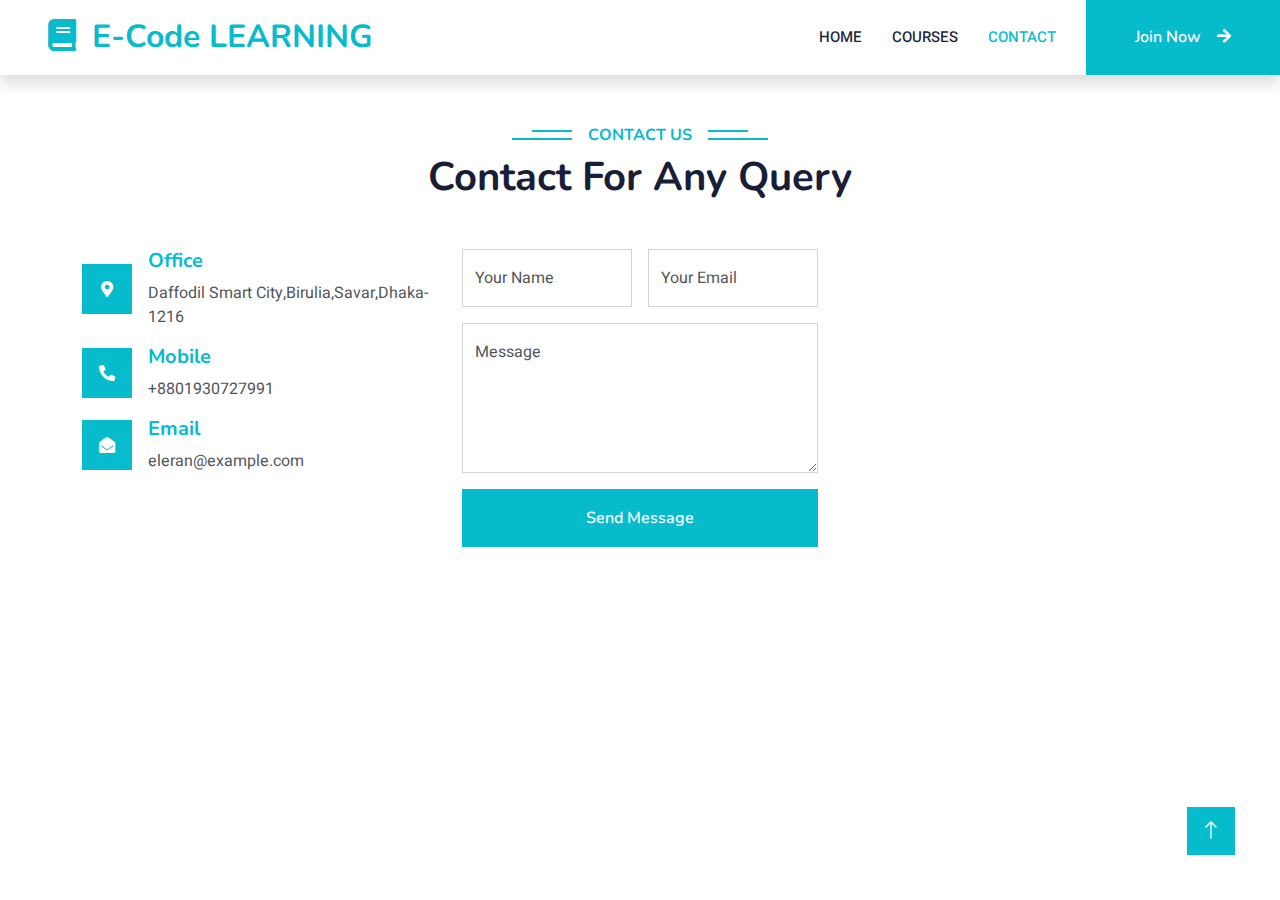
==== contact.html @ 23d82c7a "first commit" ====
<!DOCTYPE html>
<html lang="en">

<head>
    <meta charset="utf-8">
    <title>E-Code Learning</title>
    <meta content="width=device-width, initial-scale=1.0" name="viewport">
    <meta content="" name="keywords">
    <meta content="" name="description">

    <!-- Favicon -->
    <link href="img/favicon.ico" rel="icon">

    <!-- Google Web Fonts -->
    <link rel="preconnect" href="https://fonts.googleapis.com">
    <link rel="preconnect" href="https://fonts.gstatic.com" crossorigin>
    <link
        href="https://fonts.googleapis.com/css2?family=Heebo:wght@400;500;600&family=Nunito:wght@600;700;800&display=swap"
        rel="stylesheet">

    <!-- Icon Font Stylesheet -->
    <link href="https://cdnjs.cloudflare.com/ajax/libs/font-awesome/5.10.0/css/all.min.css" rel="stylesheet">
    <link href="https://cdn.jsdelivr.net/npm/bootstrap-icons@1.4.1/font/bootstrap-icons.css" rel="stylesheet">

    <!-- Libraries Stylesheet -->
    <link href="lib/animate/animate.min.css" rel="stylesheet">
    <link href="lib/owlcarousel/assets/owl.carousel.min.css" rel="stylesheet">

    <!-- Customized Bootstrap Stylesheet -->
    <link href="css/bootstrap.min.css" rel="stylesheet">

    <!-- Template Stylesheet -->
    <link href="css/style.css" rel="stylesheet">
</head>

<body>
    <!-- Spinner Start -->
    <div id="spinner"
        class="show bg-white position-fixed translate-middle w-100 vh-100 top-50 start-50 d-flex align-items-center justify-content-center">
        <div class="spinner-border text-primary" style="width: 3rem; height: 3rem;" role="status">
            <span class="sr-only">Loading...</span>
        </div>
    </div>
    <!-- Spinner End -->


    <!-- Navbar Start -->
    <nav class="navbar navbar-expand-lg bg-white navbar-light shadow sticky-top p-0">
        <a href="index.html" class="navbar-brand d-flex align-items-center px-4 px-lg-5">
            <h2 class="m-0 text-primary"><i class="fa fa-book me-3"></i>E-Code LEARNING</h2>
        </a>
        <button type="button" class="navbar-toggler me-4" data-bs-toggle="collapse" data-bs-target="#navbarCollapse">
            <span class="navbar-toggler-icon"></span>
        </button>
        <div class="collapse navbar-collapse" id="navbarCollapse">
            <div class="navbar-nav ms-auto p-4 p-lg-0">
                <a href="index.html" class="nav-item nav-link">Home</a>
                <a href="courses.html" class="nav-item nav-link">Courses</a>

                <a href="contact.html" class="nav-item nav-link active">Contact</a>
            </div>
            <a href="" class="btn btn-primary py-4 px-lg-5 d-none d-lg-block">Join Now<i
                    class="fa fa-arrow-right ms-3"></i></a>
        </div>
    </nav>
    <!-- Navbar End -->


    <!-- Contact Start -->
    <div class="container-xxl py-5">
        <div class="container">
            <div class="text-center wow fadeInUp" data-wow-delay="0.1s">
                <h6 class="section-title bg-white text-center text-primary px-3">Contact Us</h6>
                <h1 class="mb-5">Contact For Any Query</h1>
            </div>
            <div class="row g-4">
                <div class="col-lg-4 col-md-6 wow fadeInUp" data-wow-delay="0.1s">
                    <div class="d-flex align-items-center mb-3">
                        <div class="d-flex align-items-center justify-content-center flex-shrink-0 bg-primary"
                            style="width: 50px; height: 50px;">
                            <i class="fa fa-map-marker-alt text-white"></i>
                        </div>
                        <div class="ms-3">
                            <h5 class="text-primary">Office</h5>
                            <p class="mb-0">Daffodil Smart City,Birulia,Savar,Dhaka-1216</p>
                        </div>
                    </div>
                    <div class="d-flex align-items-center mb-3">
                        <div class="d-flex align-items-center justify-content-center flex-shrink-0 bg-primary"
                            style="width: 50px; height: 50px;">
                            <i class="fa fa-phone-alt text-white"></i>
                        </div>
                        <div class="ms-3">
                            <h5 class="text-primary">Mobile</h5>
                            <p class="mb-0">+8801930727991</p>
                        </div>
                    </div>
                    <div class="d-flex align-items-center">
                        <div class="d-flex align-items-center justify-content-center flex-shrink-0 bg-primary"
                            style="width: 50px; height: 50px;">
                            <i class="fa fa-envelope-open text-white"></i>
                        </div>
                        <div class="ms-3">
                            <h5 class="text-primary">Email</h5>
                            <p class="mb-0">eleran@example.com</p>
                        </div>
                    </div>
                </div>
                <div class="col-lg-4 col-md-12 wow fadeInUp" data-wow-delay="0.5s">
                    <form>
                        <div class="row g-3">
                            <div class="col-md-6">
                                <div class="form-floating">
                                    <input type="text" class="form-control" id="name" placeholder="Your Name">
                                    <label for="name">Your Name</label>
                                </div>
                            </div>
                            <div class="col-md-6">
                                <div class="form-floating">
                                    <input type="email" class="form-control" id="email" placeholder="Your Email">
                                    <label for="email">Your Email</label>
                                </div>
                            </div>
                            <div class="col-12">
                                <div class="form-floating">
                                    <textarea class="form-control" placeholder="Leave a message here" id="message"
                                        style="height: 150px"></textarea>
                                    <label for="message">Message</label>
                                </div>
                            </div>
                            <div class="col-12">
                                <button class="btn btn-primary w-100 py-3" type="submit">Send Message</button>
                            </div>
                        </div>
                    </form>
                </div>
            </div>
        </div>
    </div>
    <!-- Contact End -->


    <!-- Back to Top -->
    <a href="#" class="btn btn-lg btn-primary btn-lg-square back-to-top"><i class="bi bi-arrow-up"></i></a>


    <!-- JavaScript Libraries -->
    <script src="https://code.jquery.com/jquery-3.4.1.min.js"></script>
    <script src="https://cdn.jsdelivr.net/npm/bootstrap@5.0.0/dist/js/bootstrap.bundle.min.js"></script>
    <script src="lib/wow/wow.min.js"></script>
    <script src="lib/easing/easing.min.js"></script>
    <script src="lib/waypoints/waypoints.min.js"></script>
    <script src="lib/owlcarousel/owl.carousel.min.js"></script>

    <!-- Template Javascript -->
    <script src="js/main.js"></script>
</body>

</html>
---- css/style.css ----
/********** Template CSS **********/
:root {
    --primary: #06BBCC;
    --light: #F0FBFC;
    --dark: #181d38;
}

.fw-medium {
    font-weight: 600 !important;
}

.fw-semi-bold {
    font-weight: 700 !important;
}

.back-to-top {
    position: fixed;
    display: none;
    right: 45px;
    bottom: 45px;
    z-index: 99;
}


/*** Spinner ***/
#spinner {
    opacity: 0;
    visibility: hidden;
    transition: opacity .5s ease-out, visibility 0s linear .5s;
    z-index: 99999;
}

#spinner.show {
    transition: opacity .5s ease-out, visibility 0s linear 0s;
    visibility: visible;
    opacity: 1;
}


/*** Button ***/
.btn {
    font-family: 'Nunito', sans-serif;
    font-weight: 600;
    transition: .5s;
}

.btn.btn-primary,
.btn.btn-secondary {
    color: #FFFFFF;
}

.btn-square {
    width: 38px;
    height: 38px;
}

.btn-sm-square {
    width: 32px;
    height: 32px;
}

.btn-lg-square {
    width: 48px;
    height: 48px;
}

.btn-square,
.btn-sm-square,
.btn-lg-square {
    padding: 0;
    display: flex;
    align-items: center;
    justify-content: center;
    font-weight: normal;
    border-radius: 0px;
}


/*** Navbar ***/
.navbar .dropdown-toggle::after {
    border: none;
    content: "\f107";
    font-family: "Font Awesome 5 Free";
    font-weight: 900;
    vertical-align: middle;
    margin-left: 8px;
}

.navbar-light .navbar-nav .nav-link {
    margin-right: 30px;
    padding: 25px 0;
    color: #FFFFFF;
    font-size: 15px;
    text-transform: uppercase;
    outline: none;
}

.navbar-light .navbar-nav .nav-link:hover,
.navbar-light .navbar-nav .nav-link.active {
    color: var(--primary);
}

@media (max-width: 991.98px) {
    .navbar-light .navbar-nav .nav-link  {
        margin-right: 0;
        padding: 10px 0;
    }

    .navbar-light .navbar-nav {
        border-top: 1px solid #EEEEEE;
    }
}

.navbar-light .navbar-brand,
.navbar-light a.btn {
    height: 75px;
}

.navbar-light .navbar-nav .nav-link {
    color: var(--dark);
    font-weight: 500;
}

.navbar-light.sticky-top {
    top: -100px;
    transition: .5s;
}

@media (min-width: 992px) {
    .navbar .nav-item .dropdown-menu {
        display: block;
        margin-top: 0;
        opacity: 0;
        visibility: hidden;
        transition: .5s;
    }

    .navbar .dropdown-menu.fade-down {
        top: 100%;
        transform: rotateX(-75deg);
        transform-origin: 0% 0%;
    }

    .navbar .nav-item:hover .dropdown-menu {
        top: 100%;
        transform: rotateX(0deg);
        visibility: visible;
        transition: .5s;
        opacity: 1;
    }
}


/*** Header carousel ***/
@media (max-width: 768px) {
    .header-carousel .owl-carousel-item {
        position: relative;
        min-height: 500px;
    }
    
    .header-carousel .owl-carousel-item img {
        position: absolute;
        width: 100%;
        height: 100%;
        object-fit: cover;
    }
}

.header-carousel .owl-nav {
    position: absolute;
    top: 50%;
    right: 8%;
    transform: translateY(-50%);
    display: flex;
    flex-direction: column;
}

.header-carousel .owl-nav .owl-prev,
.header-carousel .owl-nav .owl-next {
    margin: 7px 0;
    width: 45px;
    height: 45px;
    display: flex;
    align-items: center;
    justify-content: center;
    color: #FFFFFF;
    background: transparent;
    border: 1px solid #FFFFFF;
    font-size: 22px;
    transition: .5s;
}

.header-carousel .owl-nav .owl-prev:hover,
.header-carousel .owl-nav .owl-next:hover {
    background: var(--primary);
    border-color: var(--primary);
}

.page-header {
    background: linear-gradient(rgba(24, 29, 56, .7), rgba(24, 29, 56, .7)), url(../img/carousel-1.jpg);
    background-position: center center;
    background-repeat: no-repeat;
    background-size: cover;
}

.page-header-inner {
    background: rgba(15, 23, 43, .7);
}

.breadcrumb-item + .breadcrumb-item::before {
    color: var(--light);
}


/*** Section Title ***/
.section-title {
    position: relative;
    display: inline-block;
    text-transform: uppercase;
}

.section-title::before {
    position: absolute;
    content: "";
    width: calc(100% + 80px);
    height: 2px;
    top: 4px;
    left: -40px;
    background: var(--primary);
    z-index: -1;
}

.section-title::after {
    position: absolute;
    content: "";
    width: calc(100% + 120px);
    height: 2px;
    bottom: 5px;
    left: -60px;
    background: var(--primary);
    z-index: -1;
}

.section-title.text-start::before {
    width: calc(100% + 40px);
    left: 0;
}

.section-title.text-start::after {
    width: calc(100% + 60px);
    left: 0;
}


/*** Service ***/
.service-item {
    background: var(--light);
    transition: .5s;
}

.service-item:hover {
    margin-top: -10px;
    background: var(--primary);
}

.service-item * {
    transition: .5s;
}

.service-item:hover * {
    color: var(--light) !important;
}


/*** Categories & Courses ***/
.category img,
.course-item img {
    transition: .5s;
}

.category a:hover img,
.course-item:hover img {
    transform: scale(1.1);
}


/*** Team ***/
.team-item img {
    transition: .5s;
}

.team-item:hover img {
    transform: scale(1.1);
}


/*** Testimonial ***/
.testimonial-carousel::before {
    position: absolute;
    content: "";
    top: 0;
    left: 0;
    height: 100%;
    width: 0;
    background: linear-gradient(to right, rgba(255, 255, 255, 1) 0%, rgba(255, 255, 255, 0) 100%);
    z-index: 1;
}

.testimonial-carousel::after {
    position: absolute;
    content: "";
    top: 0;
    right: 0;
    height: 100%;
    width: 0;
    background: linear-gradient(to left, rgba(255, 255, 255, 1) 0%, rgba(255, 255, 255, 0) 100%);
    z-index: 1;
}

@media (min-width: 768px) {
    .testimonial-carousel::before,
    .testimonial-carousel::after {
        width: 200px;
    }
}

@media (min-width: 992px) {
    .testimonial-carousel::before,
    .testimonial-carousel::after {
        width: 300px;
    }
}

.testimonial-carousel .owl-item .testimonial-text,
.testimonial-carousel .owl-item.center .testimonial-text * {
    transition: .5s;
}

.testimonial-carousel .owl-item.center .testimonial-text {
    background: var(--primary) !important;
}

.testimonial-carousel .owl-item.center .testimonial-text * {
    color: #FFFFFF !important;
}

.testimonial-carousel .owl-dots {
    margin-top: 24px;
    display: flex;
    align-items: flex-end;
    justify-content: center;
}

.testimonial-carousel .owl-dot {
    position: relative;
    display: inline-block;
    margin: 0 5px;
    width: 15px;
    height: 15px;
    border: 1px solid #CCCCCC;
    transition: .5s;
}

.testimonial-carousel .owl-dot.active {
    background: var(--primary);
    border-color: var(--primary);
}


/*** Footer ***/
.footer .btn.btn-social {
    margin-right: 5px;
    width: 35px;
    height: 35px;
    display: flex;
    align-items: center;
    justify-content: center;
    color: var(--light);
    font-weight: normal;
    border: 1px solid #FFFFFF;
    border-radius: 35px;
    transition: .3s;
}

.footer .btn.btn-social:hover {
    color: var(--primary);
}

.footer .btn.btn-link {
    display: block;
    margin-bottom: 5px;
    padding: 0;
    text-align: left;
    color: #FFFFFF;
    font-size: 15px;
    font-weight: normal;
    text-transform: capitalize;
    transition: .3s;
}

.footer .btn.btn-link::before {
    position: relative;
    content: "\f105";
    font-family: "Font Awesome 5 Free";
    font-weight: 900;
    margin-right: 10px;
}

.footer .btn.btn-link:hover {
    letter-spacing: 1px;
    box-shadow: none;
}

.footer .copyright {
    padding: 25px 0;
    font-size: 15px;
    border-top: 1px solid rgba(256, 256, 256, .1);
}

.footer .copyright a {
    color: var(--light);
}

.footer .footer-menu a {
    margin-right: 15px;
    padding-right: 15px;
    border-right: 1px solid rgba(255, 255, 255, .1);
}

.footer .footer-menu a:last-child {
    margin-right: 0;
    padding-right: 0;
    border-right: none;
}
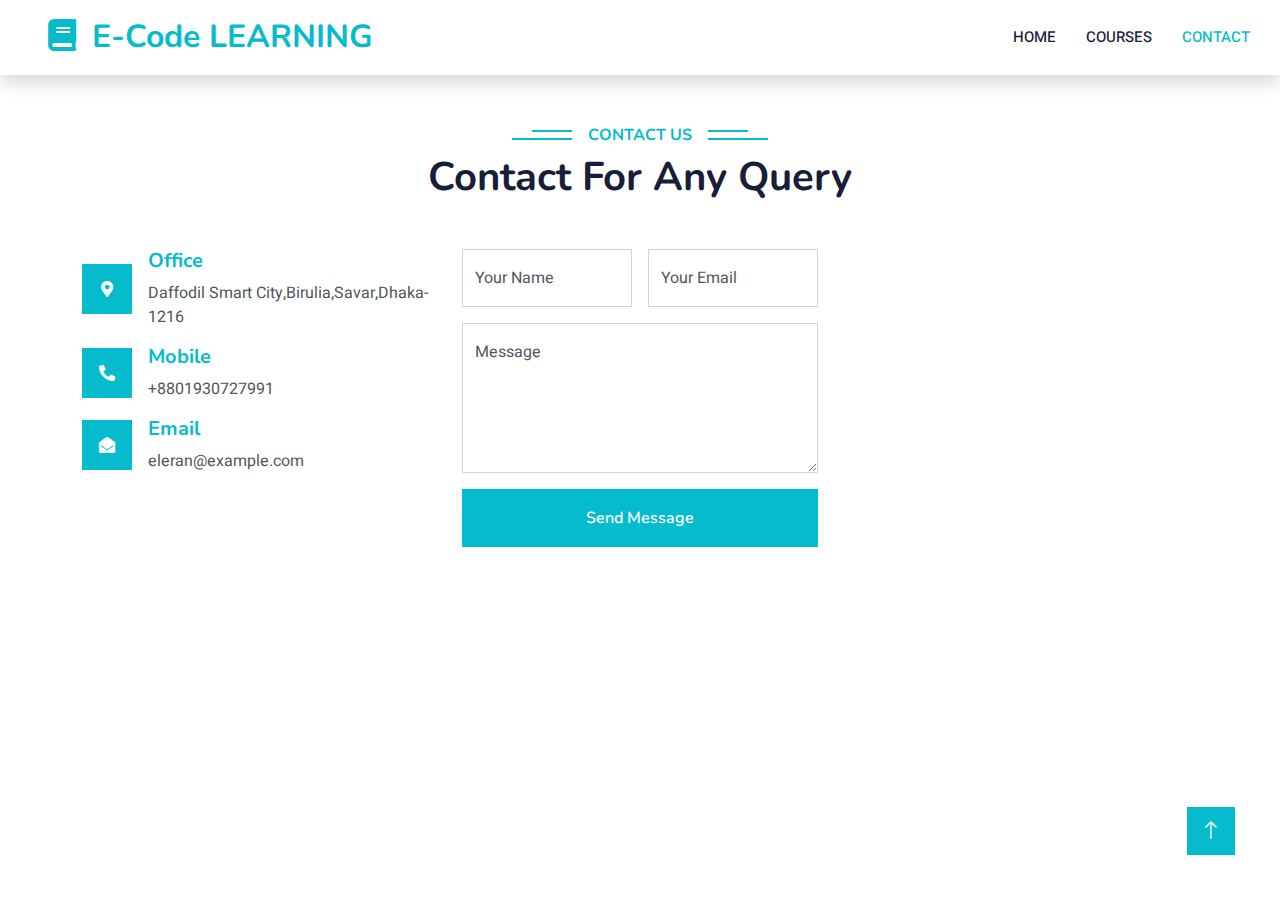
==== commit 6b3cd1dd: "day2" ====
--- a/contact.html
+++ b/contact.html
@@ -59,8 +59,6 @@
 
                 <a href="contact.html" class="nav-item nav-link active">Contact</a>
             </div>
-            <a href="" class="btn btn-primary py-4 px-lg-5 d-none d-lg-block">Join Now<i
-                    class="fa fa-arrow-right ms-3"></i></a>
         </div>
     </nav>
     <!-- Navbar End -->
